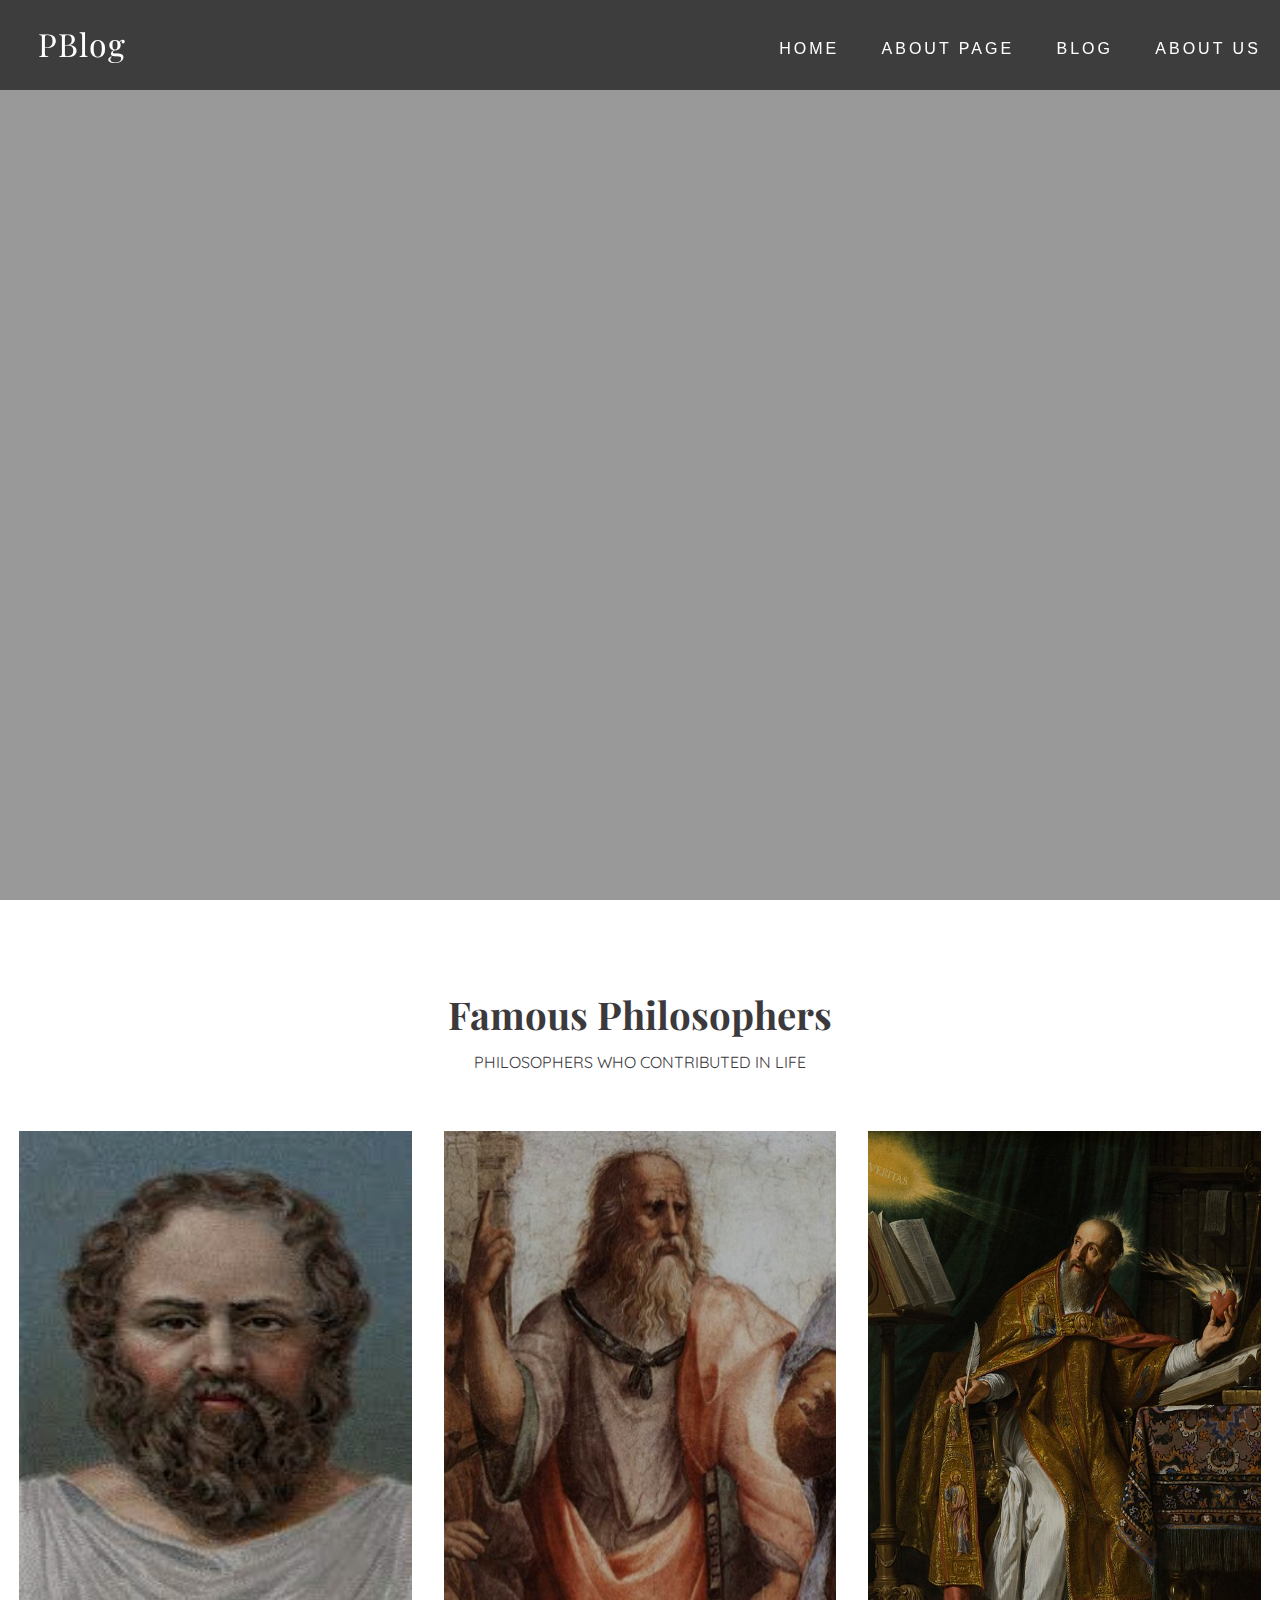
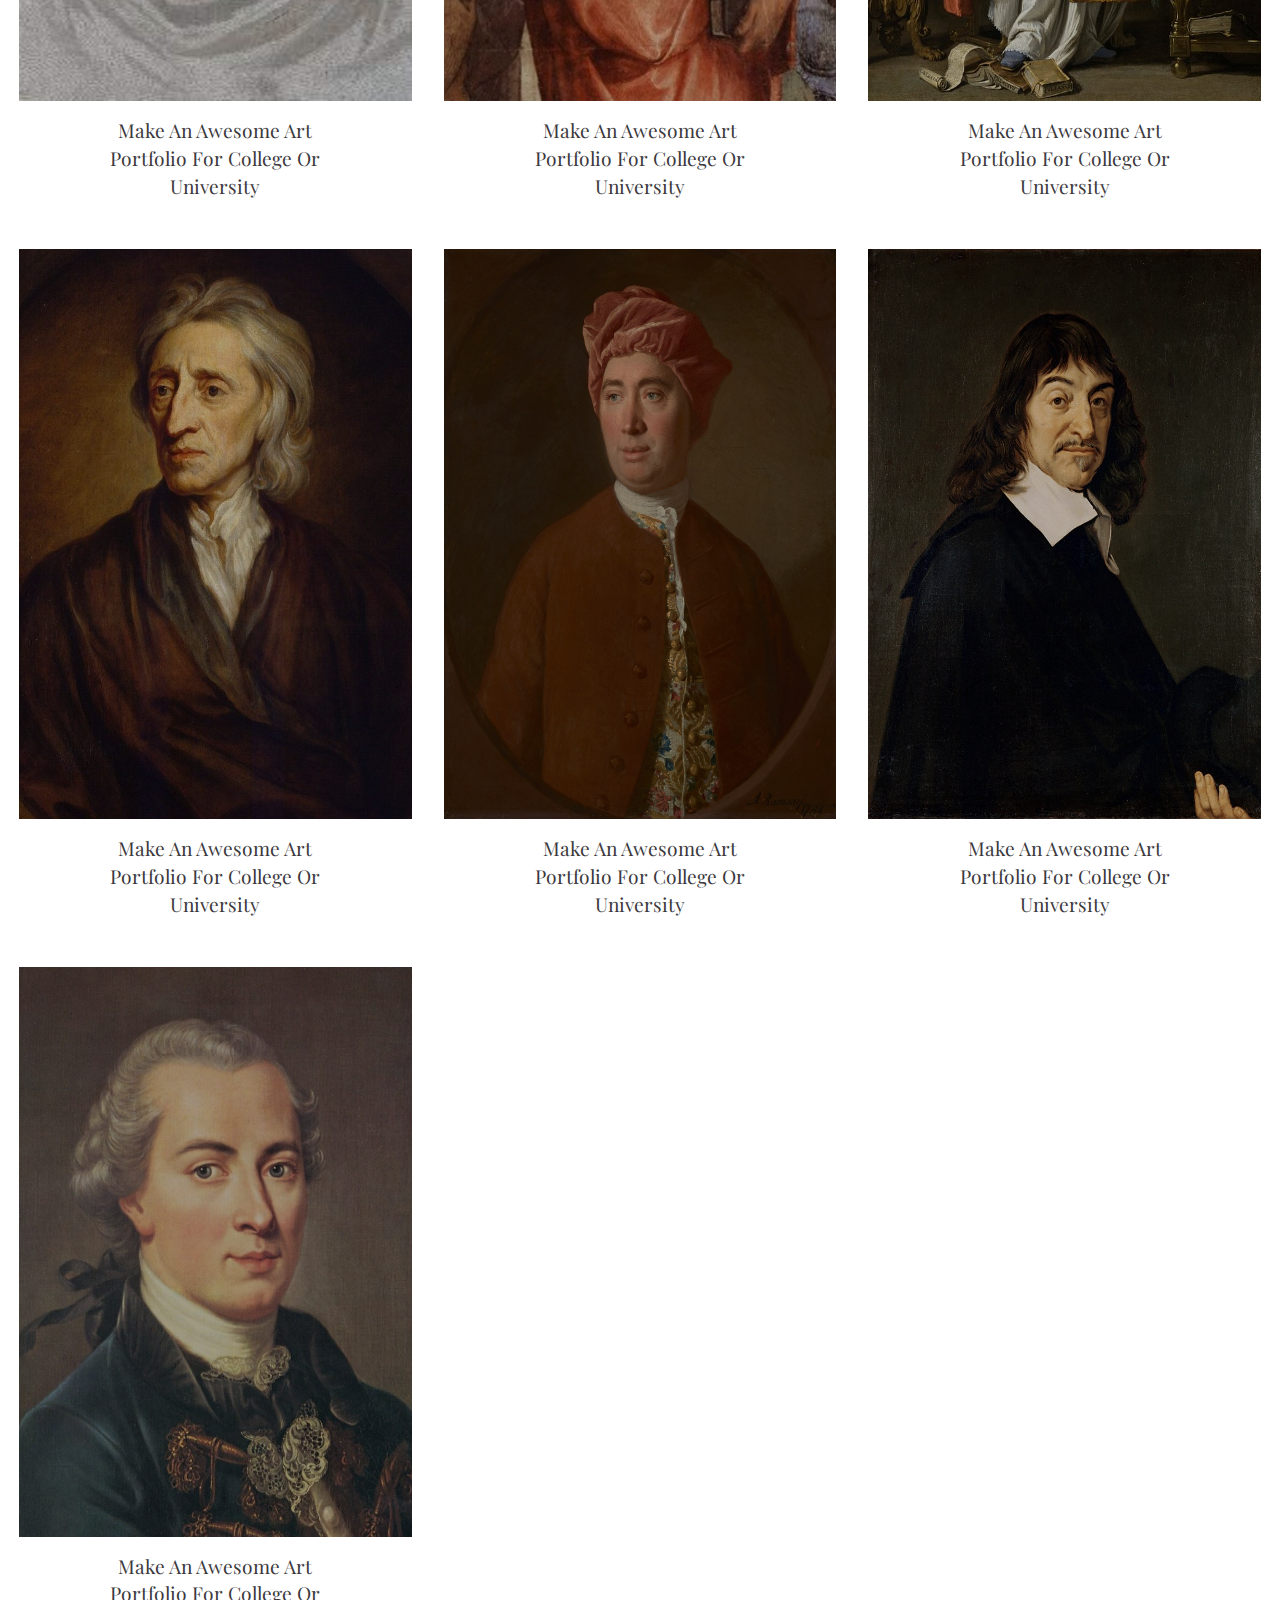
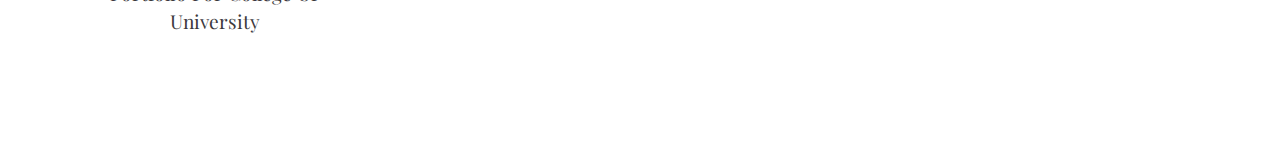
==== ewan/famousphilosophers.html @ aefed7f0 "Add files via upload" ====
<!DOCTYPE html>
<html lang="en">
<head>
    <meta charset="UTF-8">
    <meta name="viewport" content="width=device-width, initial-scale=1.0">
    <title>Famous Philosophers</title>
    <link rel="icon" type="image/x-icon" href="images/pblog.png">
    <link rel="stylesheet" href="ewan.css">
</head>
<body>
    <!--FAMOUS-->
    <!-- design -->
     <!--FAMOUS philosopher-->
    <header id="galleryp">
        <nav class = "navbar">
            <div class = "container">
              <a href = "index.html" class = "navbar-brand">PBlog</a>
              <div class = "navbar-nav">
                <a href = "">home</a>
                <a href = "">about page</a>
                <a href = "">blog</a>
                <a href = "">about us</a>
              </div>
            </div>
        </nav>
    </header>
    <section class = "design" id = "design">
        <div class = "container">
          <div class = "title">
            <h2>Famous Philosophers</h2>
            <p>Philosophers who contributed in life</p>
          </div>
  
          <div class = "design-content">
            <!-- item -->
            <div class = "design-item">
              <div class = "design-img">
                <img src = "images/Socrates.jpeg" alt = "This is a picure of Socrates">
              </div>
              <div class = "design-title">
                <a href = "#">make an awesome art portfolio for college or university</a>
              </div>
            </div>
            <!-- end of item -->
            <!-- item -->
            <div class = "design-item">
              <div class = "design-img">
                <img src = "images/Plato.jpg" alt = "This is a picure of Plato">
              </div>
              <div class = "design-title">
                <a href = "#">make an awesome art portfolio for college or university</a>
              </div>
            </div>
            <!-- end of item -->
            <!-- item -->
            <div class = "design-item">
              <div class = "design-img">
                <img src = "images/agustine.jpg" alt = "This is a picure of St. Agustine">            
              </div>
              <div class = "design-title">
                <a href = "#">make an awesome art portfolio for college or university</a>
              </div>
            </div>
            <!-- end of item -->
            <!-- item -->
            <div class = "design-item">
              <div class = "design-img">
                <img src = "images/john.jpg" alt = "This is a picure of Socrates">
              </div>
              <div class = "design-title">
                <a href = "#">make an awesome art portfolio for college or university</a>
              </div>
            </div>
            <!-- end of item -->
            <!-- item -->
            <div class = "design-item">
              <div class = "design-img">
                <img src = "images/david.jpg" alt = "">
              </div>
              <div class = "design-title">
                <a href = "#">make an awesome art portfolio for college or university</a>
              </div>
            </div>
            <!-- end of item -->
            <!-- item -->
            <div class = "design-item">
              <div class = "design-img">
                <img src = "images/Rene.jpg" alt = "">
              </div>
              <div class = "design-title">
                <a href = "#">make an awesome art portfolio for college or university</a>
              </div>
            </div>
            <!-- end of item -->
            <!--item-->
            <div class = "design-item">
              <div class = "design-img">
                <img src = "images/Imanuel-Kant.jpg"  alt = "">
              </div>
              <div class = "design-title">
                <a href = "#">make an awesome art portfolio for college or university</a>
              </div>
            </div>
            <!--end of item-->
          </div>
        </div>
      </section>
      <!-- end of design -->
  
</body>
</html>
---- ewan/ewan.css ----
@import url('https://fonts.googleapis.com/css2?family=Playfair+Display:wght@500;600;700;800;900&family=Quicksand:wght@300;400;500;600;700&display=swap');

:root{
    --Playfair: 'Playfair Display', serif;
    --Quicksand: 'Quicksand', sans-serif;
    --Roboto: 'Roboto', sans-serif;
    --dark: #3c393d;
    --exDark: #2b2b2b;
}
*{
    padding: 0;
    margin: 0;
    font-family: var(--Quicksand);
}
body{
    line-height: 1.4;
    color: var(--dark);
}
img{
    height: 570px;
    width: 100%;
    display: block;
}

.logoimg{
    height: 50;
    width: 50;
}

.lastpic{
    align-items:center ;
}
.container{
    max-width: 1320px;
    margin: 0 auto;
    padding: 0 1.2rem;
}

/* header */
header{
    min-height: 100vh;
    background: linear-gradient(rgba(0, 0, 0, 0.4), rgba(0, 0, 0, 0.4)), url(images/home1.gif) center/cover no-repeat fixed;
    display: flex;
    flex-direction: column;
    justify-content: stretch;
}

#galleryp{
    background: linear-gradient(rgba(0, 0, 0, 0.4), rgba(0, 0, 0, 0.4)), url(https://media.giphy.com/media/11LmeD33ETXN1C/giphy.gif) center/cover no-repeat fixed;
    min-height: 100vh;
    display: flex;
    flex-direction: column;
    justify-content: stretch;
}
.navbar {
    background: rgba(0, 0, 0, 0.6);
    padding: 1.2rem;
    position: fixed;
    width: 100%;
    z-index: 100;
}
.navbar-brand{
    color: #fff;
    font-size: 2rem;
    display: block;
    text-align: center;
    text-decoration: none;
    font-family: var(--Playfair);
    letter-spacing: 1px;
}
.navbar-nav{
    padding: 0.8rem 0 0.2rem 0;
    text-align: center;
}
.navbar-nav a{
    text-transform: uppercase;
    font-family: var(--Roboto);
    letter-spacing: 1px;
    font-weight: 500;
    color: #fff;
    text-decoration: none;
    display: inline-block;
    padding: 0.4rem 0.1rem;
    letter-spacing: 3px;
    transition: opacity 0.5s ease;
}
.navbar-nav a:hover{
    opacity: 0.7;
}
.banner{
    flex: 1;
    display: flex;
    align-items: center;
    justify-content: center;
    text-align: center;
    color: #fff;
}
.banner-title{
    font-size: 3rem;
    font-family: var(--Playfair);
    line-height: 1.2;
}
.banner-title span{
    font-family: var(--Playfair);
    color: var(--exDark);
}
.banner p{
    padding: 1rem 0 2rem 0;
    font-size: 1.2rem;
    text-transform: capitalize;
    font-family: var(--Roboto);
    font-weight: 300;
    word-spacing: 2px;
}
.banner form{
    background: #fff;
    border-radius: 2rem;
    padding: 0.6rem 1rem;
    display: flex;
    justify-content: space-between;
}
.search-input{
    font-family: var(--Roboto);
    font-size: 1.1rem;
    width: 100%;
    outline: 0;
    padding: 0.6rem 0;
    border: none;
}
.search-input::placeholder{
    text-transform: capitalize;
}
.search-btn{
    width: 40px;
    font-size: 1.1rem;
    color: var(--dark);
    border: none;
    background: transparent;
    outline: 0;
    cursor: pointer;
}

/* design */
.design{
    padding: 4.5rem 0;
}
.title{
    text-align: center;
    padding: 1rem 0;
}
.title h2{
    font-family: var(--Playfair);
    font-size: 2.4rem;
}
.title p{
    text-transform: uppercase;
    padding: 0.6rem 0;
}
.design-content{
    margin: 2rem 0;
}
.design-item{
    cursor: pointer;
    margin: 1.5rem 0;
}
.design-img{
    position: relative;
    overflow: hidden;
}
.design-img::after{
    position: absolute;
    content: "";
    top: 0;
    left: 0;
    width: 100%;
    height: 100%;
    background: rgba(0, 0, 0, 0.3);
}
.design-img img{
    transition:  all 0.5s ease;
}
.design-item:hover img{
    transform: scale(1.2);
}
.design-img span:first-of-type{
    position: absolute;
    z-index: 1;
    top: 10px;
    left: 10px;
    color: #fff;
    padding: 0.25rem 1rem;
}
.design-img span:last-of-type{
    position: absolute;
    z-index: 1;
    bottom: 10px;
    right: 10px;
    color: #fff;
    font-weight: 700;
    font-size: 1.1rem;
}
.design-title{
    padding: 1rem;
    font-size: 1.2rem;
    text-align: center;
    width: 70%;
    margin: 0 auto;
}
.design-title a{
    color: var(--dark);
    text-decoration: none;
    text-transform: capitalize;
    font-family: var(--Playfair);
}

/* blog */
.blog{
    background-color:  rgb(150, 92, 81);
    background-size: cover;
    padding: 4.5rem 0;
}
.blog-content{
    margin: 2rem 0;
}
.blog-img{
    position: relative;
}
.blog-img span{
    position: absolute;
    bottom: 10px;
    right: 10px;
    background: var(--exDark);
    color: #fff;
    font-size: 1.4rem;
    padding: 0.3rem 0.6rem;
}
.blog-text{
    margin: 2.2rem 0;
    padding: 0 1rem;
}
.blog-text span{
    font-weight: 300;
    display: block;
    padding-bottom: 0.5rem;
}
.blog-text h2{
    font-family: var(--Playfair);
    padding: 1rem 0;
    font-size: 1.65rem;
    font-weight: 500;
}
.blog-text p{
    font-weight: 300;
    font-size: 1.1rem;
    opacity: 0.9;
    padding-bottom: 1.2rem;
}
.blog-text a{
    font-family: var(--Roboto);
    font-size: 1.1rem;
    text-decoration: none;
    color: var(--dark);
    display: inline-block;
    background: var(--dark);
    color: #fff;
    padding: 0.55rem 1.2rem;
    transition: all 0.5s ease;
}
.blog-text a:hover{
    background: var(--exDark);
}

/* about */
.about{
    padding: 4.5rem 0;
}
.about-text{
    margin: 2rem 0;
}
.about-text > p{
    font-size: 1.1rem;
    padding: 0.6rem 0;
    opacity: 0.8;
}

/* footer */
footer{
    background: var(--exDark);
    color: #fff;
    text-align: center;
    padding: 2rem 0;
}
.social-links{
    display: flex;
    justify-content: center;
    margin-bottom: 1.4rem;
}
.social-links a{
    border: 2px solid #fff;
    color: #fff;
    display: block;
    width: 40px;
    height: 40px;
    display: flex;
    justify-content: center;
    align-items: center;
    border-radius: 50%;
    text-decoration: none;
    margin: 0 0.3rem;
    transition: all 0.5s ease;
}

.social-links a:hover{
    background: #fff;
    color: var(--exDark);
}
.footer span{
    margin-top: 1rem;
    display: block;
    font-family: var(--Playfair);
    letter-spacing: 2px;
}

/* Media Queries */
@media screen and (min-width: 540px){
    .navbar-nav a{
        padding-right: 1.2rem;
        padding-left: 1.2rem;
    }
    .banner-title{
        font-size: 5rem;
    }
    .banner form{
        margin-top: 1.4rem;
        width: 80%;
        margin-left: auto;
        margin-right: auto;
    }
}

@media screen and (min-width: 768px){
    .navbar .container{
        display: flex;
        align-items: center;
        justify-content: space-between;
    }
    .search-input{
        padding: 0.8rem 0;
    }
    .design-content{
        display: grid;
        grid-template-columns: repeat(2, 1fr);
        gap: 2rem;
    }
    .design-item{
        margin: 0;
    }
    .blog-content{
        display: grid;
        grid-template-columns: repeat(2, 1fr);
        gap: 2rem;
    }
}

@media screen and (min-width: 992px){
    .blog-content{
        grid-template-columns: repeat(3, 1fr);
    }
    .about-content{
        display: grid;
        grid-template-columns: repeat(2, 1fr);
        column-gap: 3rem;
        align-items: center;
    }
}

@media screen and (min-width: 1200px){
    .design-content{
        grid-template-columns: repeat(3, 1fr);
    }
}
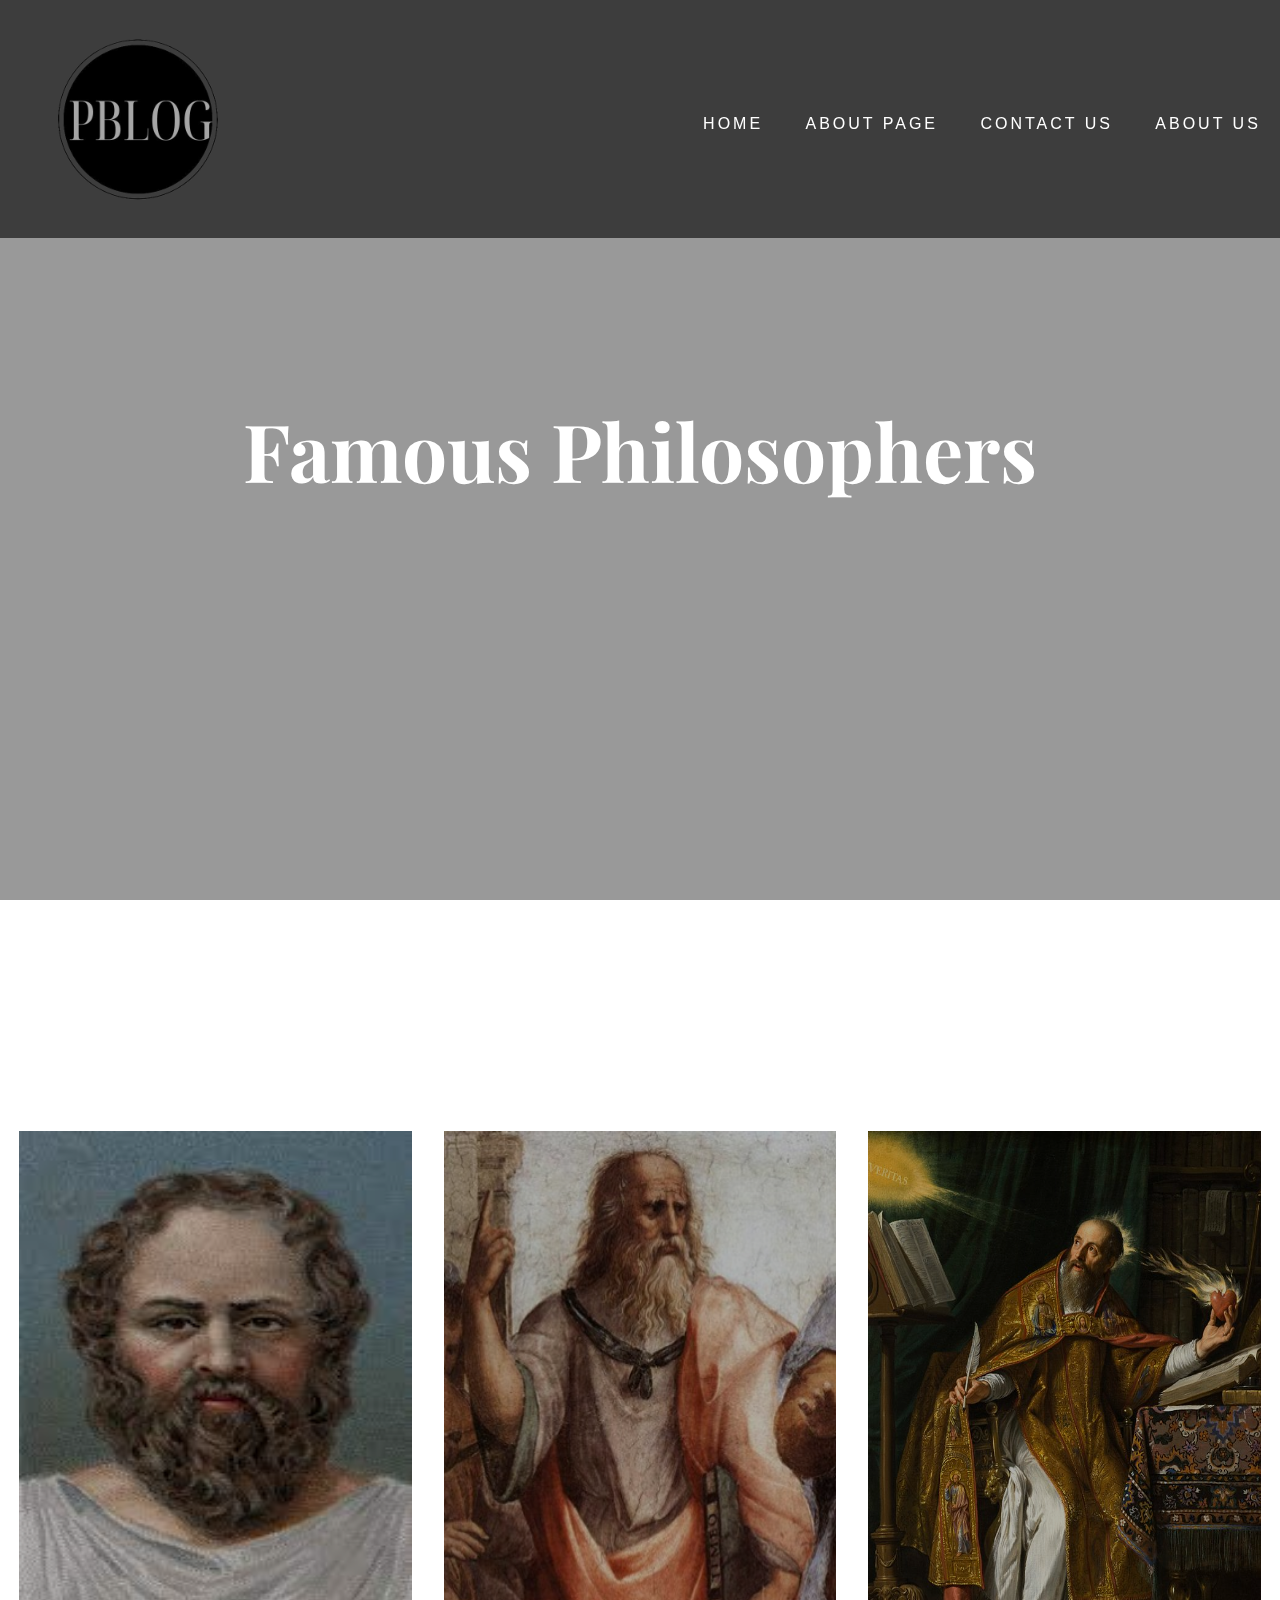
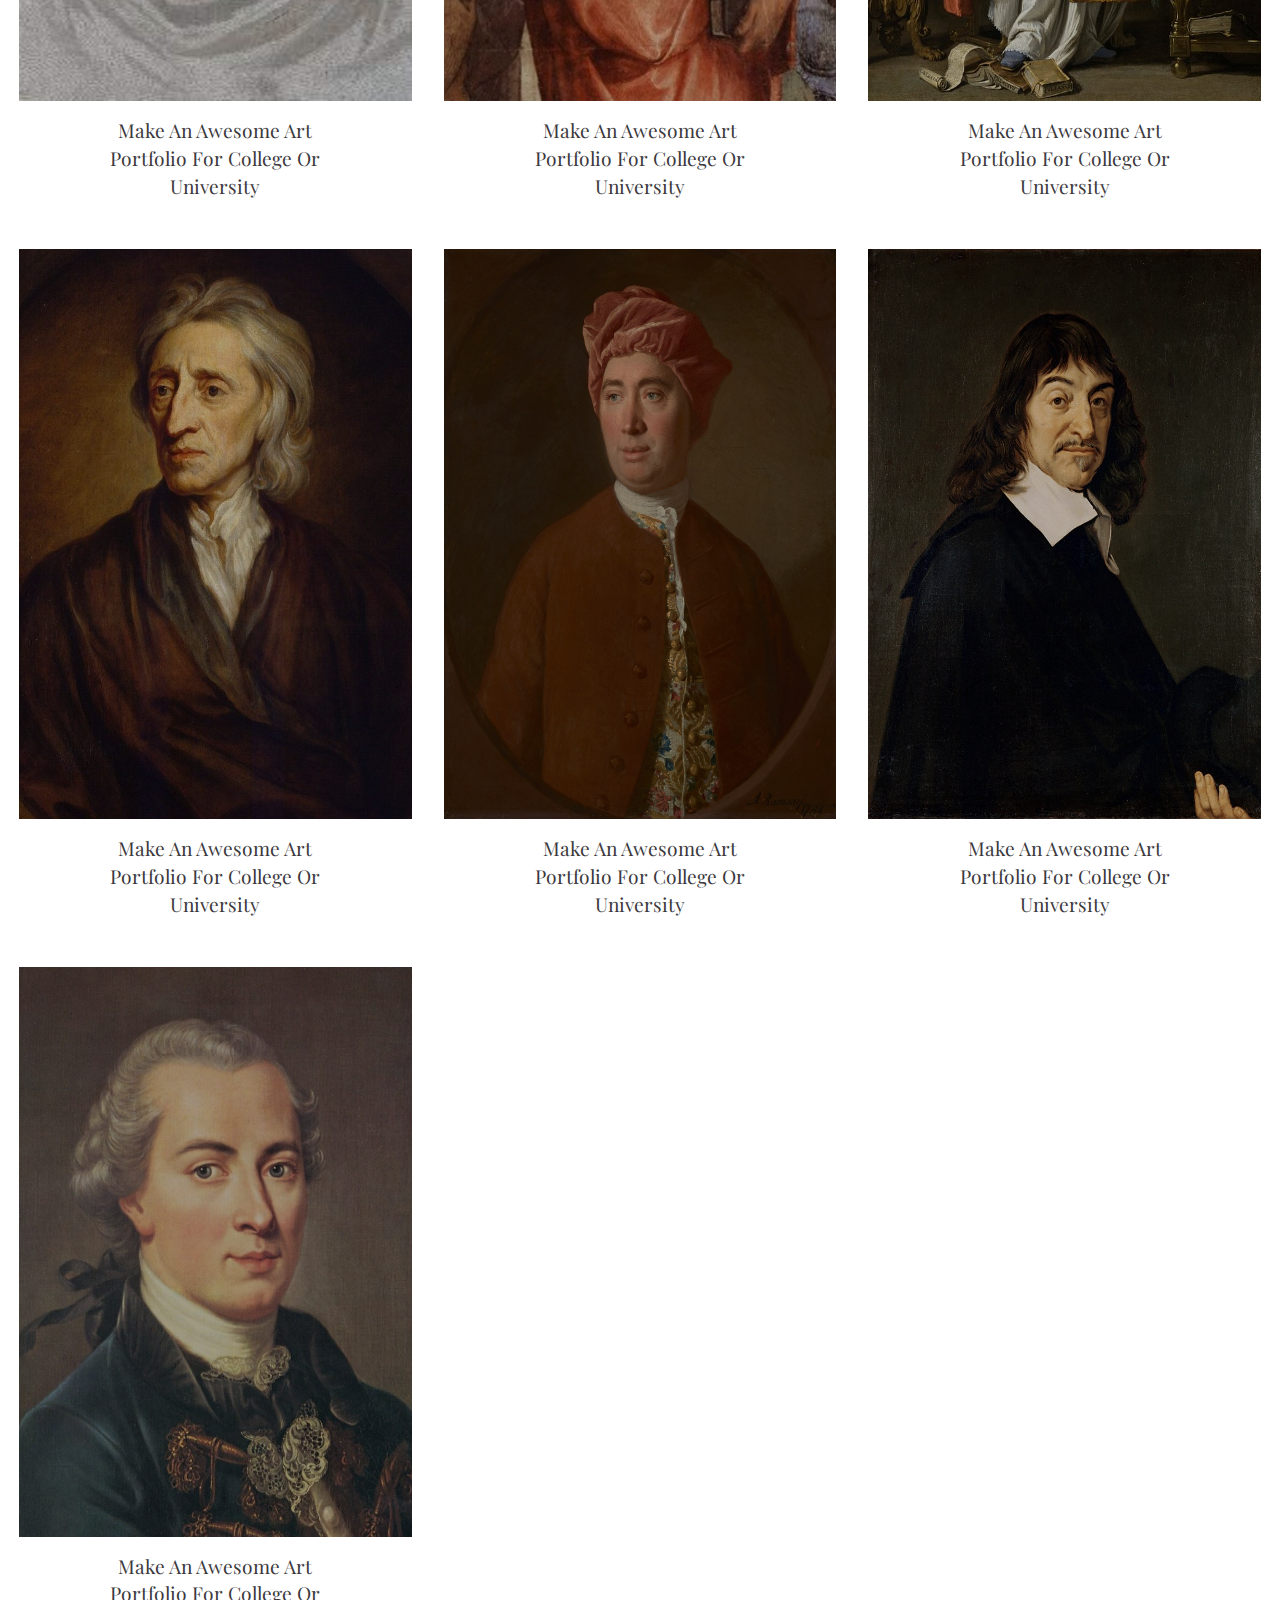
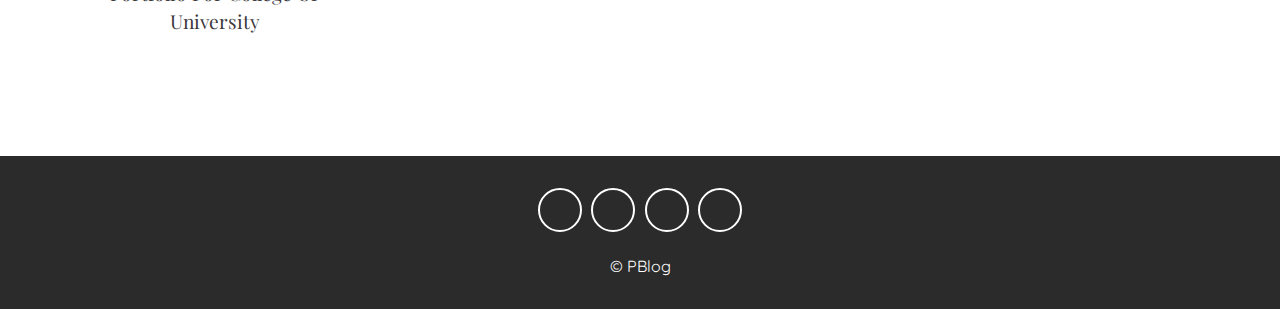
==== commit 9150ccc4: "Add files via upload" ====
--- a/ewan/famousphilosophers.html
+++ b/ewan/famousphilosophers.html
@@ -14,15 +14,23 @@
     <header id="galleryp">
         <nav class = "navbar">
             <div class = "container">
-              <a href = "index.html" class = "navbar-brand">PBlog</a>
+              <a href = "/webcs-main/casse study/ewan/ewan1.html" class = "navbar-brand"><img src="images/pblog.png" alt="" class="logoimg"></a>
               <div class = "navbar-nav">
-                <a href = "">home</a>
-                <a href = "">about page</a>
-                <a href = "">blog</a>
-                <a href = "">about us</a>
+                <a href = "/webcs-main/casse study/ewan/ewan1.html">home</a>
+                <a href = "about page2.html">about page</a>
+                <a href = "contact us3.html">Contact Us</a>
+                <a href = "about us.html">about us</a>
+                
               </div>
             </div>
         </nav>
+        <div class = "banner">
+          <div class = "container">
+            <h1 class = "banner-title">
+              Famous Philosophers
+            </h1>
+          </div>
+        </div>
     </header>
     <section class = "design" id = "design">
         <div class = "container">
@@ -106,6 +114,16 @@
         </div>
       </section>
       <!-- end of design -->
-  
+   <!-- footer -->
+   <footer>
+    <div class = "social-links">
+      <a href = "#"><i class = "fab fa-facebook-f"></i></a>
+      <a href = "#"><i class = "fab fa-twitter"></i></a>
+      <a href = "#"><i class = "fab fa-instagram"></i></a>
+      <a href = "#"><i class = "fab fa-pinterest"></i></a>
+    </div>
+    <span>&copy; PBlog</span>
+  </footer>
+  <!-- end of footer -->
 </body>
 </html>--- a/ewan/ewan.css
+++ b/ewan/ewan.css
@@ -22,20 +22,22 @@
     display: block;
 }
 
+
 .logoimg{
-    height: 50;
-    width: 50;
-}
-
-.lastpic{
-    align-items:center ;
-}
+    height: 200px;
+    width: 200px;
+    align-items: flex-start;
+}
+
 .container{
     max-width: 1320px;
     margin: 0 auto;
     padding: 0 1.2rem;
 }
 
+.Phgallery{
+    color: black;
+}
 /* header */
 header{
     min-height: 100vh;
@@ -51,6 +53,13 @@
     display: flex;
     flex-direction: column;
     justify-content: stretch;
+}
+    #contactpic{
+        background: linear-gradient(rgba(0, 0, 0, 0.4), rgba(0, 0, 0, 0.4)), url(http://media.bizj.us/view/img/8836532/istock000061502296medium*1200xx1698-955-0-88.jpg) center/cover no-repeat fixed;
+        min-height: 100vh;
+        display: flex;
+        flex-direction: column;
+        justify-content: stretch;
 }
 .navbar {
     background: rgba(0, 0, 0, 0.6);
@@ -119,26 +128,6 @@
     display: flex;
     justify-content: space-between;
 }
-.search-input{
-    font-family: var(--Roboto);
-    font-size: 1.1rem;
-    width: 100%;
-    outline: 0;
-    padding: 0.6rem 0;
-    border: none;
-}
-.search-input::placeholder{
-    text-transform: capitalize;
-}
-.search-btn{
-    width: 40px;
-    font-size: 1.1rem;
-    color: var(--dark);
-    border: none;
-    background: transparent;
-    outline: 0;
-    cursor: pointer;
-}
 
 /* design */
 .design{
@@ -151,10 +140,12 @@
 .title h2{
     font-family: var(--Playfair);
     font-size: 2.4rem;
+    color: white;
 }
 .title p{
     text-transform: uppercase;
     padding: 0.6rem 0;
+    color: white;
 }
 .design-content{
     margin: 2rem 0;
@@ -215,7 +206,7 @@
 
 /* blog */
 .blog{
-    background-color:  rgb(150, 92, 81);
+    background-color: rgb(176, 132, 100);
     background-size: cover;
     padding: 4.5rem 0;
 }
@@ -237,6 +228,7 @@
 .blog-text{
     margin: 2.2rem 0;
     padding: 0 1rem;
+    color: white;
 }
 .blog-text span{
     font-weight: 300;
@@ -259,7 +251,7 @@
     font-family: var(--Roboto);
     font-size: 1.1rem;
     text-decoration: none;
-    color: var(--dark);
+    color: white;
     display: inline-block;
     background: var(--dark);
     color: #fff;
@@ -282,6 +274,21 @@
     padding: 0.6rem 0;
     opacity: 0.8;
 }
+.explore-button {
+    padding: 10px 20px;
+    background-color:black;
+    border: 2px solid #ccc;
+    color: white;
+    font-size: 16px;
+    font-weight: bold;
+    text-transform: uppercase;
+    cursor: pointer;
+  }
+  
+  .explore-button:hover {
+    background-color: #e0e0e0;
+  }
+  
 
 /* footer */
 footer{
@@ -320,6 +327,105 @@
     font-family: var(--Playfair);
     letter-spacing: 2px;
 }
+
+/* Contact Us */
+.contact-us-section {
+    padding: 25px 100px;
+    text-align: center;
+  }
+  .container-contact {
+    display: flex;
+    column-gap: 50px;
+    display: inline-block;
+    text-align: left;
+  }
+  label {
+    font-family: var(--main-font);
+    font-size: 2rem;
+  }
+  input, textarea, button {
+    display: block;
+    margin: 15px 0;
+    font-size: 30px;
+  }
+  input {
+    height: 35px;
+    width: 40vw;
+  }
+  textarea {
+    height: 200px;
+    width: 40vw;
+  }
+  button[type="submit"] {
+    border: 2px solid black;
+    cursor: pointer;
+    background: transparent;
+    color: black;
+    display: inline-block;
+    padding: 15px 30px;
+    width: 40vw;
+    font-size: 18px;
+    border-radius: 10px;
+    transition: ease-out 0.5s;
+    box-shadow: inset 0 0 0 0 black;
+  }
+  
+  button[type="submit"]:hover {
+    color: white;
+    box-shadow: inset 0 -100px 0 0 black;
+  }
+  
+  .map-section h1 {
+    font-family: var(--second-font);
+    font-size: 25px;
+  }
+  
+  .map-section a {
+    text-decoration: none;
+    color: inherit;
+  }
+
+  .contact {
+    background-color: #f9f9f9;
+    padding: 40px 0;
+    text-align: center;
+  }
+  
+  .contact-info {
+    display: flex;
+    justify-content: center;
+    margin-bottom: 20px;
+  }
+  
+  .info {
+    margin-right: 40px;
+  }
+  
+  .social-media {
+    margin-top: 20px;
+    text-align: center; /* Center the social media links */
+  }
+  
+  .contactlink1 {
+    display: inline-block;
+    margin-right: 10px;
+    font-size: 50px;
+    color: #333;
+  }
+  
+  .contactlink1:hover {
+    color: #007bff;
+  }
+  
+  /* Add Pinterest icon */
+  .fab.fa-pinterest {
+    color: #bd081c; /* Pinterest red */
+  }
+  
+
+
+
+
 
 /* Media Queries */
 @media screen and (min-width: 540px){
